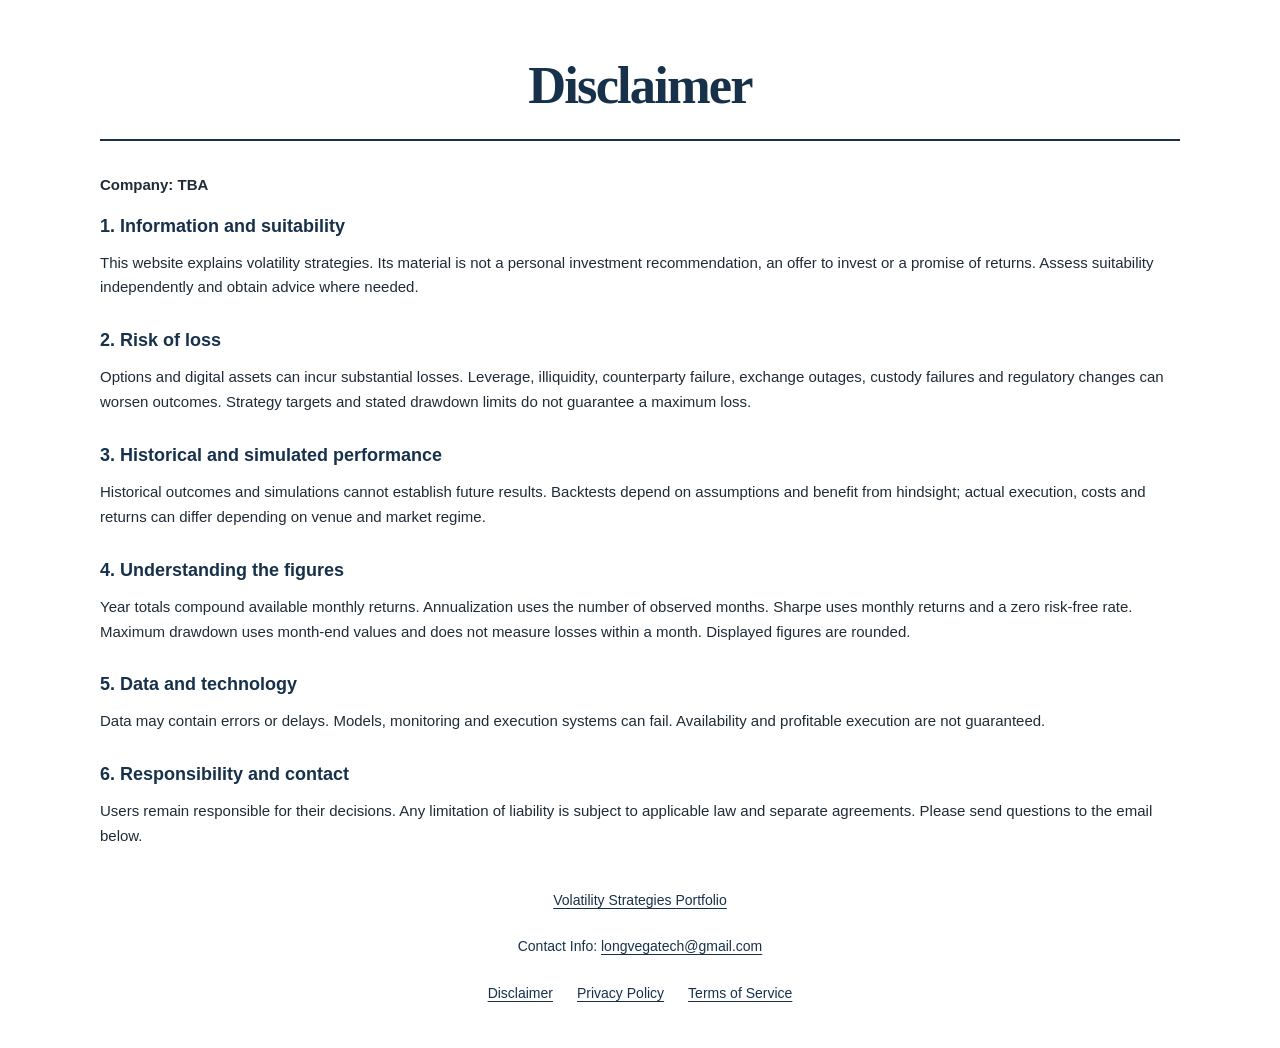
==== disclaimer.html @ d6a72464 "Publish legal pages and add footer links" ====
<!doctype html>
<html lang="en">
<head>
  <meta charset="utf-8">
  <meta name="viewport" content="width=device-width, initial-scale=1">
  <meta name="color-scheme" content="light">
  <meta name="referrer" content="no-referrer">
  <meta http-equiv="Content-Security-Policy" content="default-src 'none'; style-src 'self'; img-src 'self'; base-uri 'none'; form-action 'none'; object-src 'none'">
  <title>Disclaimer | Volatility Strategies Portfolio</title>
  <link rel="stylesheet" href="styles.css">
</head>
<body>
  <a class="skip-link" href="#legal-content">Skip to disclaimer</a>
  <div class="page">
    <header class="masthead">
      <h1>Disclaimer</h1>
    </header>
    <main id="legal-content" class="legal-copy">
      <p><strong>Company: TBA</strong></p>
      <section>
        <h2>1. Information and suitability</h2>
        <p>This website explains volatility strategies. Its material is not a personal investment recommendation, an offer to invest or a promise of returns. Assess suitability independently and obtain advice where needed.</p>
      </section>
      <section>
        <h2>2. Risk of loss</h2>
        <p>Options and digital assets can incur substantial losses. Leverage, illiquidity, counterparty failure, exchange outages, custody failures and regulatory changes can worsen outcomes. Strategy targets and stated drawdown limits do not guarantee a maximum loss.</p>
      </section>
      <section>
        <h2>3. Historical and simulated performance</h2>
        <p>Historical outcomes and simulations cannot establish future results. Backtests depend on assumptions and benefit from hindsight; actual execution, costs and returns can differ depending on venue and market regime.</p>
      </section>
      <section>
        <h2>4. Understanding the figures</h2>
        <p>Year totals compound available monthly returns. Annualization uses the number of observed months. Sharpe uses monthly returns and a zero risk-free rate. Maximum drawdown uses month-end values and does not measure losses within a month. Displayed figures are rounded.</p>
      </section>
      <section>
        <h2>5. Data and technology</h2>
        <p>Data may contain errors or delays. Models, monitoring and execution systems can fail. Availability and profitable execution are not guaranteed.</p>
      </section>
      <section>
        <h2>6. Responsibility and contact</h2>
        <p>Users remain responsible for their decisions. Any limitation of liability is subject to applicable law and separate agreements. Please send questions to the email below.</p>
      </section>
    </main>
    <footer class="contact-footer">
      <p><a href="index.html">Volatility Strategies Portfolio</a></p>
      <p>Contact Info: <a href="mailto:longvegatech@gmail.com">longvegatech@gmail.com</a></p>
      <nav class="legal-links" aria-label="Legal">
        <a href="disclaimer.html" aria-current="page">Disclaimer</a>
        <a href="privacy-policy.html">Privacy Policy</a>
        <a href="terms-of-service.html">Terms of Service</a>
      </nav>
    </footer>
  </div>
</body>
</html>
---- styles.css ----
:root {
  color-scheme: light;
  --navy: #17314b;
  --ink: #202b36;
  --muted: #526171;
  --line: #d8dfe6;
  --table-head: #f1f4f7;
}

* { box-sizing: border-box; }

html {
  font-family: Arial, Helvetica, sans-serif;
  color: var(--ink);
  background: #fff;
  -webkit-text-size-adjust: 100%;
}

body { margin: 0; }

.page {
  width: min(100% - 64px, 1080px);
  margin: 0 auto;
  padding: 56px 0 32px;
}

.masthead {
  text-align: center;
  padding-bottom: 24px;
  border-bottom: 2px solid var(--navy);
  margin-bottom: 32px;
}

h1 {
  margin: 0;
  color: var(--navy);
  font-family: "Palatino Linotype", "Book Antiqua", Palatino, Georgia, serif;
  font-size: clamp(2rem, 4.1vw, 3.3rem);
  font-weight: 700;
  line-height: 1.12;
  letter-spacing: -0.035em;
  text-wrap: balance;
}

.strategy + .strategy { margin-top: 36px; }

h2 {
  margin: 0 0 12px;
  color: var(--navy);
  font-size: 1.125rem;
  line-height: 1.4;
}

.strategy-body {
  border: 1px solid var(--line);
  padding: 24px;
}

.strategy-points {
  margin: 0 0 24px;
  padding-left: 18px;
  font-size: 0.9375rem;
  line-height: 1.65;
}

.strategy-points li { padding-left: 2px; }
.strategy-points li + li { margin-top: 3px; }
.strategy-points li::marker { color: var(--navy); font-size: 0.8em; }

.performance {
  border-top: 1px solid var(--line);
  padding-top: 22px;
}

.metrics {
  display: grid;
  grid-template-columns: repeat(4, minmax(0, 1fr));
  gap: 16px;
  margin: 0 0 26px;
  color: var(--navy);
  font-variant-numeric: tabular-nums;
}

.metrics > div {
  display: flex;
  flex-direction: column;
  text-align: center;
  gap: 5px;
}

.metrics dt {
  color: var(--muted);
  font-size: 0.75rem;
  line-height: 1.5;
}

.metrics dd {
  order: -1;
  margin: 0;
  font-size: clamp(1.5rem, 3.1vw, 2rem);
  font-weight: 700;
  letter-spacing: -0.035em;
  line-height: 1.1;
}

.metrics dd span { font-size: 0.8em; }

.table-scroll {
  overflow-x: auto;
  scrollbar-width: thin;
  scrollbar-color: var(--muted) var(--table-head);
}

table {
  width: 100%;
  min-width: 760px;
  border-collapse: collapse;
  font-variant-numeric: tabular-nums;
  font-size: 0.75rem;
  line-height: 1.4;
  text-align: right;
}

caption {
  padding-bottom: 10px;
  color: var(--muted);
  font-size: 0.6875rem;
  font-weight: 700;
  letter-spacing: 0.08em;
  text-align: left;
  text-transform: uppercase;
}

th, td { padding: 9px 6px; white-space: nowrap; }

thead {
  background: var(--table-head);
  color: var(--navy);
  border-top: 1px solid var(--line);
  border-bottom: 1px solid var(--line);
}

thead th { font-weight: 400; }

tbody tr { border-bottom: 1px solid var(--line); }

tr > :first-child {
  position: sticky;
  left: 0;
  text-align: left;
  font-weight: 700;
  background: #fff;
}

thead tr > :first-child { background: var(--table-head); }

tr > :last-child {
  font-weight: 700;
  color: var(--navy);
  padding-right: 10px;
}

.scroll-hint { display: none; }

.contact-footer {
  margin-top: 28px;
  color: var(--navy);
  font-size: 0.875rem;
  line-height: 1.6;
  text-align: center;
}

.contact-footer p { margin: 0; }

.contact-footer a {
  display: inline-block;
  padding: 12px 0;
  color: inherit;
  text-underline-offset: 3px;
}

.contact-footer a:hover { text-decoration-thickness: 2px; }

.legal-links {
  display: flex;
  flex-wrap: wrap;
  justify-content: center;
  column-gap: 24px;
}

.legal-copy {
  font-size: 0.9375rem;
  line-height: 1.65;
}

.legal-copy p { margin: 0 0 16px; }
.legal-copy section + section { margin-top: 28px; }

:focus-visible {
  outline: 2px solid var(--navy);
  outline-offset: 4px;
}

.table-scroll:focus-visible { outline-offset: -2px; }

.skip-link {
  position: absolute;
  top: 12px;
  left: 16px;
  z-index: 1;
  padding: 12px 16px;
  color: #fff;
  background: var(--navy);
  transform: translateY(-200%);
}

.skip-link:focus { transform: translateY(0); }

@media (max-width: 880px) {
  .scroll-hint {
    display: block;
    margin: 10px 0 0;
    color: var(--muted);
    font-size: 0.6875rem;
  }
}

@media (max-width: 600px) {
  .page { width: calc(100% - 32px); padding-top: 32px; }
  .masthead { padding-bottom: 20px; margin-bottom: 26px; }
  .strategy-body { padding: 18px 14px; }
  .strategy + .strategy { margin-top: 28px; }
  .strategy-points, .legal-copy { font-size: 0.875rem; }
  .metrics { grid-template-columns: repeat(2, minmax(0, 1fr)); gap: 22px 12px; }
  .metrics dd { font-size: 1.75rem; }
}

@media print {
  @page { size: A4; margin: 14mm; }
  .page { width: 100%; padding: 0; }
  .masthead { margin-bottom: 16px; padding-bottom: 12px; }
  h1 { font-size: 25pt; }
  h2 { font-size: 11pt; margin-bottom: 6px; }
  .strategy { break-inside: avoid; }
  .strategy + .strategy { margin-top: 16px; }
  .strategy-body { padding: 10px; }
  .strategy-points { font-size: 8.5pt; line-height: 1.3; margin-bottom: 12px; }
  .strategy-points li + li { margin-top: 2px; }
  .performance { padding-top: 12px; }
  .metrics { grid-template-columns: repeat(4, minmax(0, 1fr)); margin-bottom: 12px; }
  .metrics dd { font-size: 17pt; }
  .metrics dt { font-size: 7pt; }
  .table-scroll { overflow: visible; }
  table { min-width: 0; font-size: 6.5pt; }
  caption { padding-bottom: 5px; font-size: 6pt; }
  th, td { padding: 5px 3px; }
  tr > :first-child { position: static; }
  .skip-link, .scroll-hint { display: none; }
  .legal-copy { font-size: 9pt; line-height: 1.4; }
  .legal-copy h2 { break-after: avoid; }
  .legal-copy p { orphans: 3; widows: 3; }
}
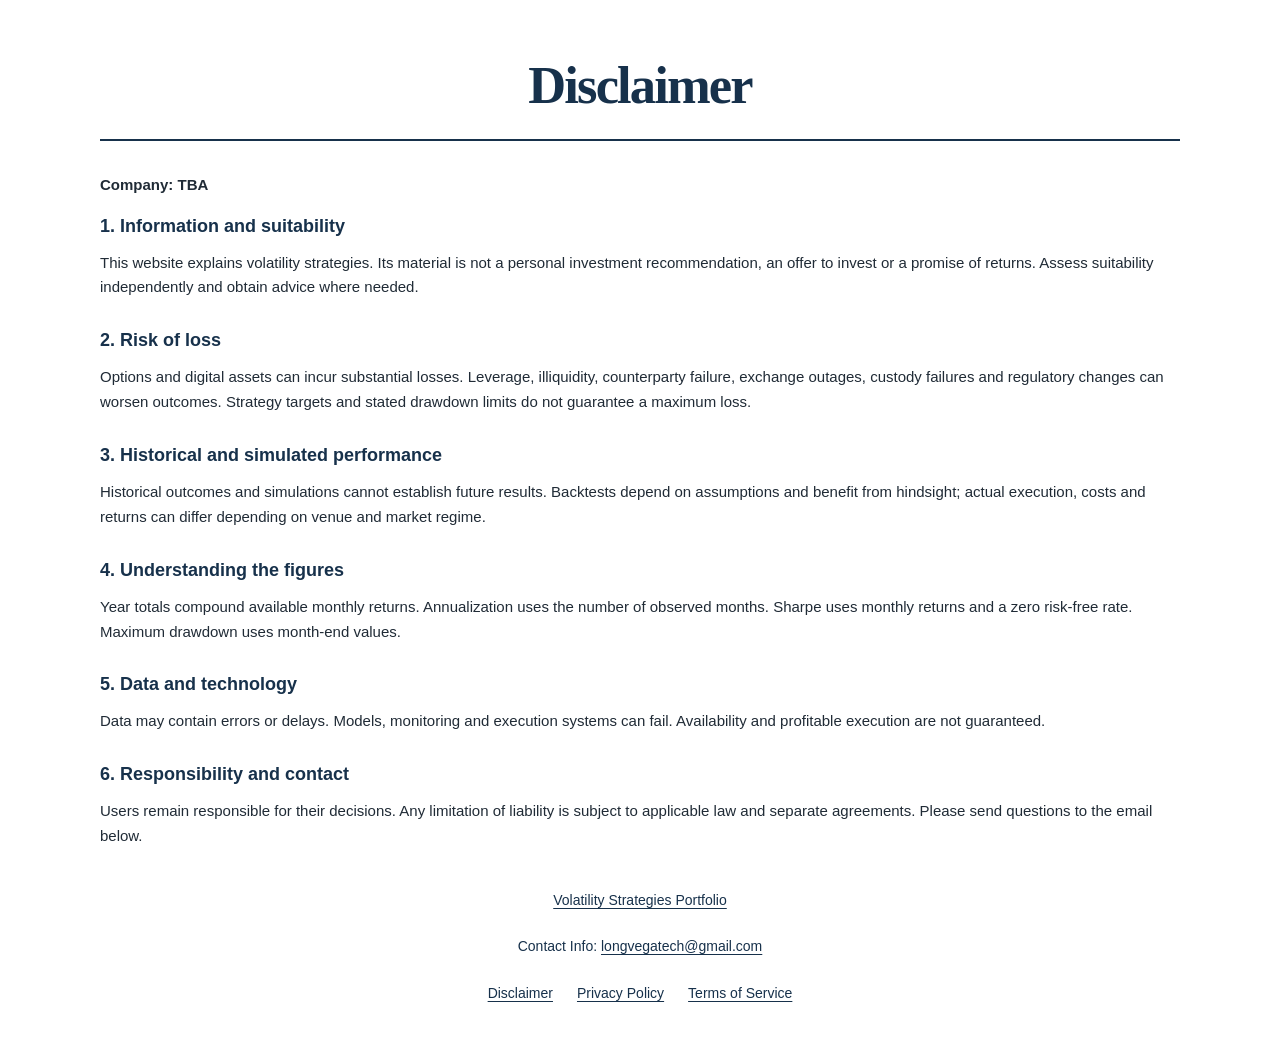
==== commit 656a3a79: "Shorten the disclaimer drawdown explanation" ====
--- a/disclaimer.html
+++ b/disclaimer.html
@@ -31,7 +31,7 @@
       </section>
       <section>
         <h2>4. Understanding the figures</h2>
-        <p>Year totals compound available monthly returns. Annualization uses the number of observed months. Sharpe uses monthly returns and a zero risk-free rate. Maximum drawdown uses month-end values and does not measure losses within a month. Displayed figures are rounded.</p>
+        <p>Year totals compound available monthly returns. Annualization uses the number of observed months. Sharpe uses monthly returns and a zero risk-free rate. Maximum drawdown uses month-end values.</p>
       </section>
       <section>
         <h2>5. Data and technology</h2>
